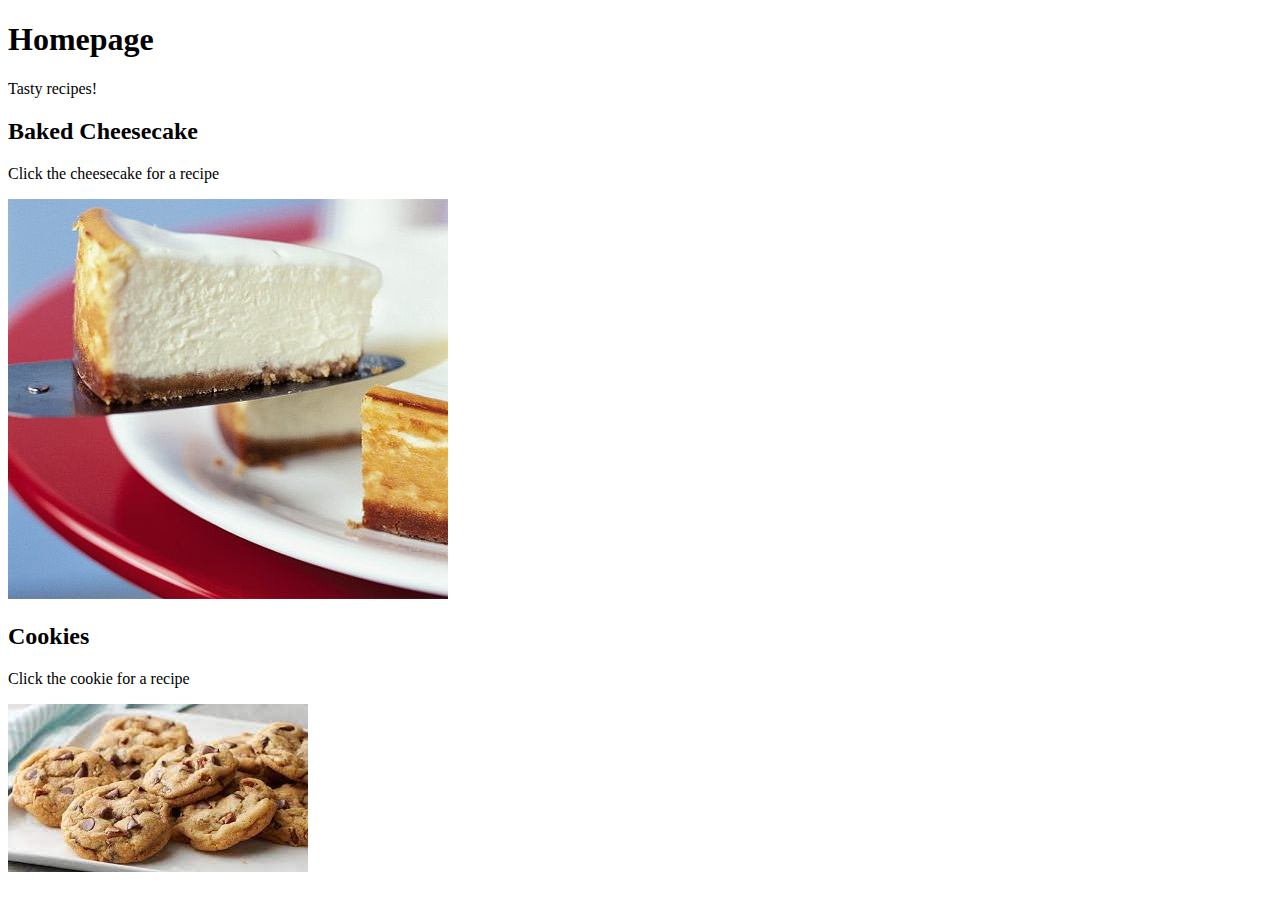
==== index.html @ 5bdfee6e "Para added to cake and cookie" ====
<!DOCTYPE html>
<html lang="en">
<head>
    <meta charset="UTF-8">
    <meta http-equiv="X-UA-Compatible" content="IE=edge">
    <meta name="viewport" content="width=device-width, initial-scale=1.0">
    <title>Odin Recipes</title>
</head>
<body>
    <h1>Homepage</h1>
    <p>Tasty recipes!</p>

    <h2>Baked Cheesecake</h2>
    <p>Click the cheesecake for a recipe</p>
    <a href="cheesecake.html"><img src="img/bcheesecake.jpg" alt="Tasty Cheesecake"></a>

    <h2>Cookies</h2>
    <p>Click the cookie for a recipe</p>
    <a href="cookies.html"><img src="img/cookies.jpeg" alt="Tasty cookies"></a>
</body>
</html>
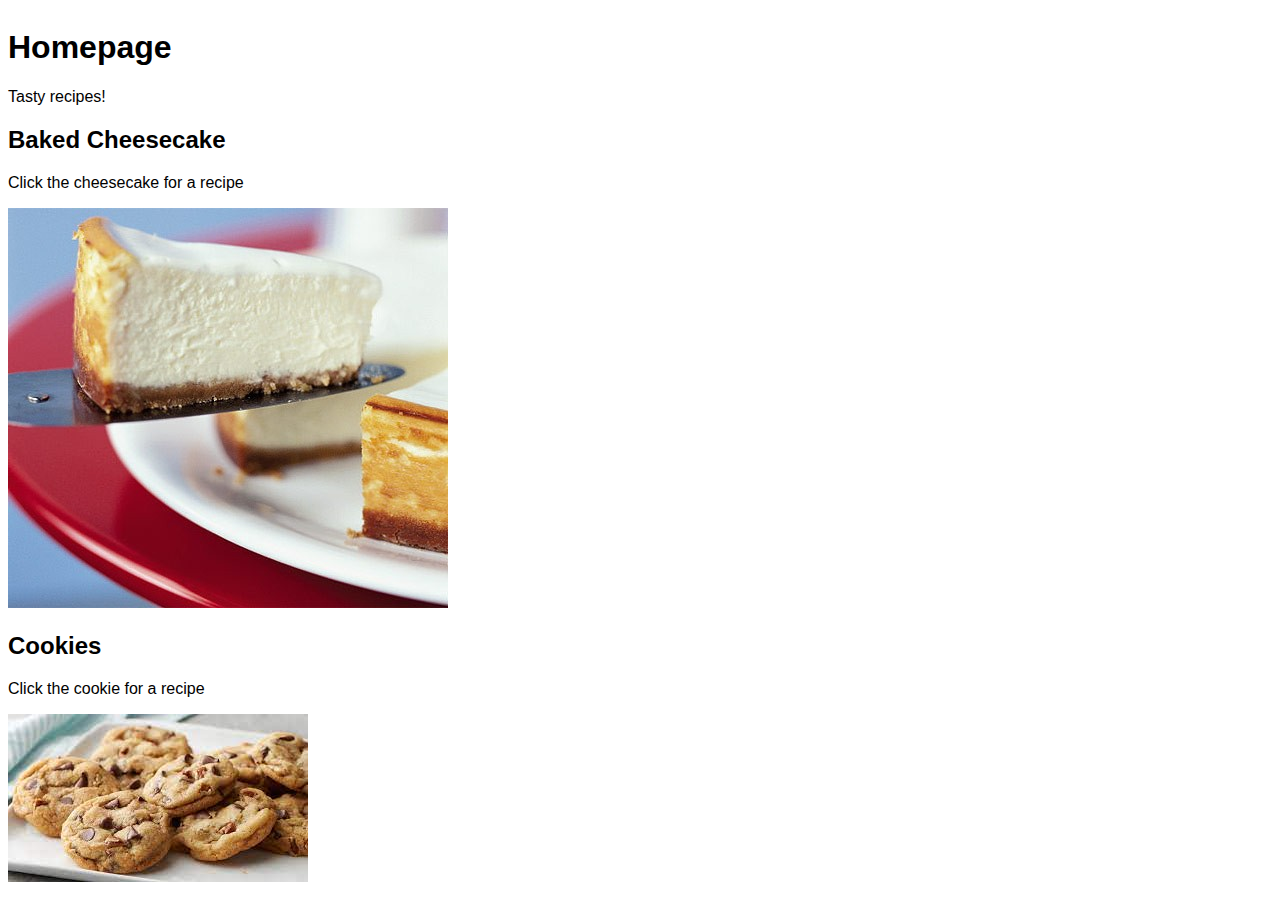
==== commit 074f230c: "Link stylesheet" ====
--- a/index.html
+++ b/index.html
@@ -4,6 +4,7 @@
     <meta charset="UTF-8">
     <meta http-equiv="X-UA-Compatible" content="IE=edge">
     <meta name="viewport" content="width=device-width, initial-scale=1.0">
+    <link rel="stylesheet" href="css/style.css">
     <title>Odin Recipes</title>
 </head>
 <body>
--- a/css/style.css
+++ b/css/style.css
@@ -0,0 +1,4 @@
+body {
+    font-family: Arial, Helvetica, sans-serif;
+    align-content: center;
+}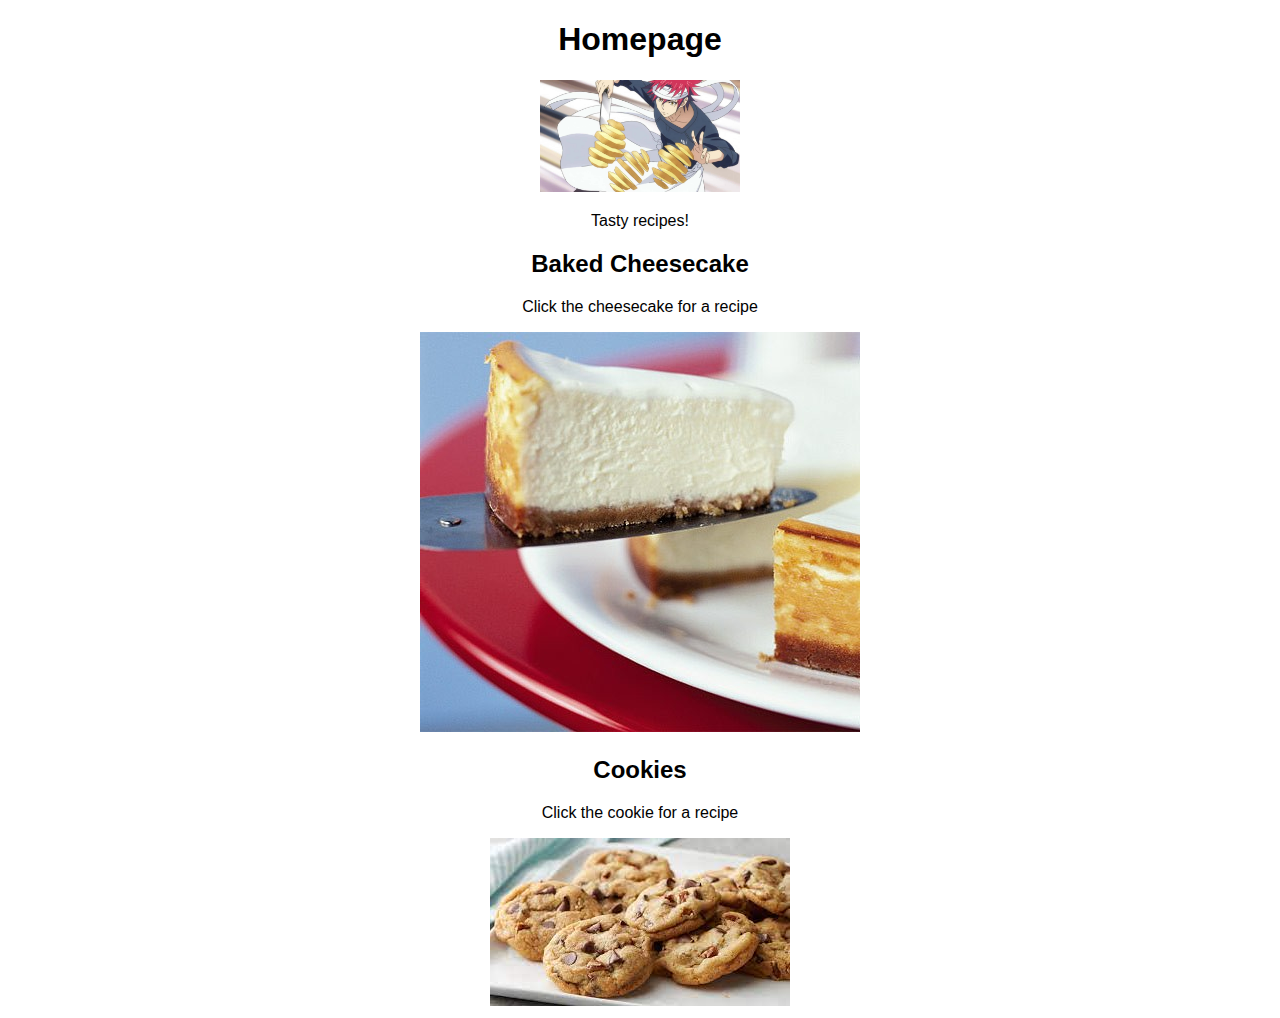
==== commit 063cdcca: "Add food wars img New img added to homepage and all text aligned to center" ====
--- a/index.html
+++ b/index.html
@@ -7,8 +7,9 @@
     <link rel="stylesheet" href="css/style.css">
     <title>Odin Recipes</title>
 </head>
-<body>
+<body class="homepage-body">
     <h1>Homepage</h1>
+    <img src="img/food-war.jpg" alt="Food wars art" class="hompage-img">
     <p>Tasty recipes!</p>
 
     <h2>Baked Cheesecake</h2>
--- a/css/style.css
+++ b/css/style.css
@@ -1,4 +1,9 @@
-body {
+.homepage-body {
     font-family: Arial, Helvetica, sans-serif;
-    align-content: center;
+    text-align: center;
+}
+
+.hompage-img{
+    height: auto;
+    width: 200px;
 }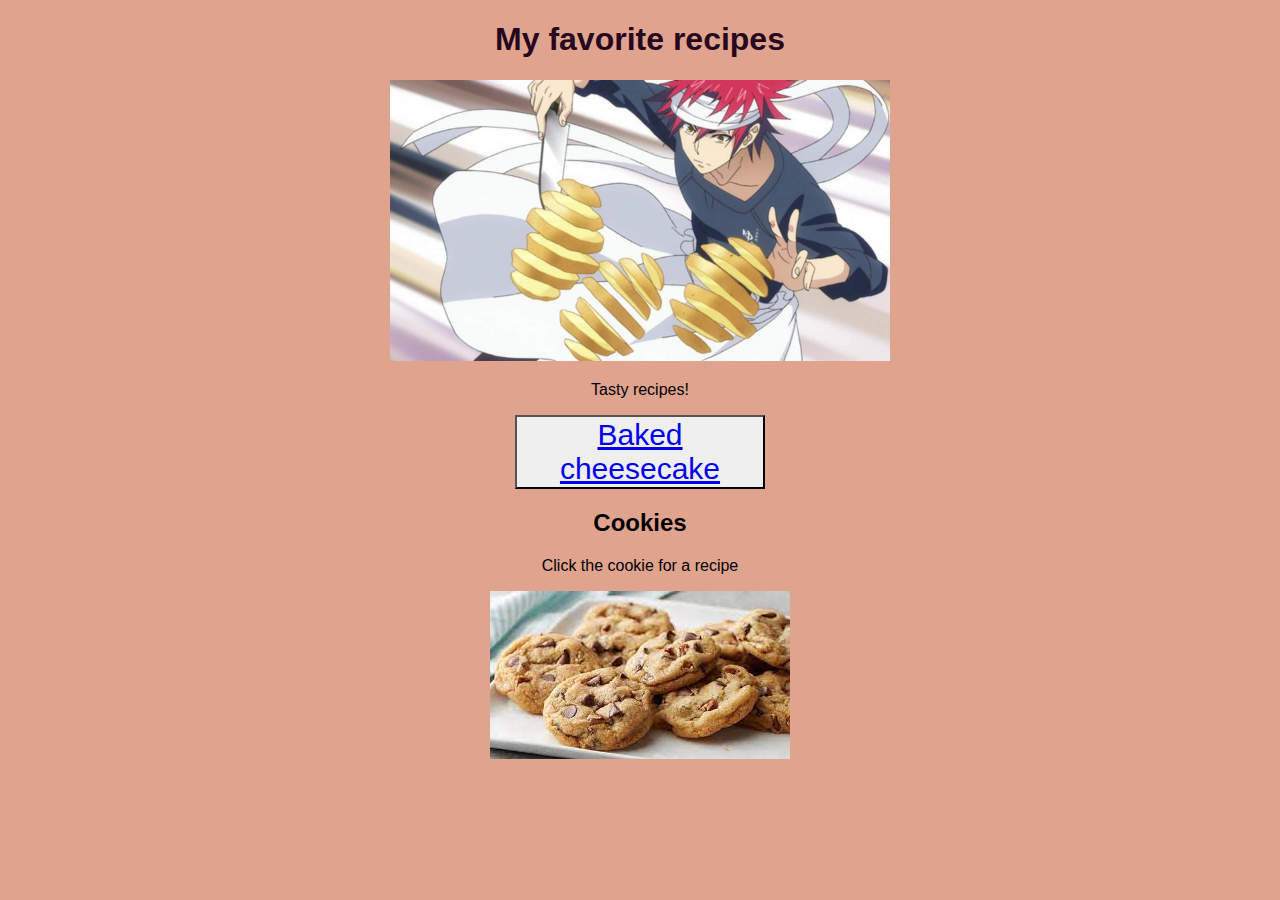
==== commit a47468a3: "Create Cheesecake anchor button This will provide a link to the cheescake recipe page" ====
--- a/index.html
+++ b/index.html
@@ -8,13 +8,12 @@
     <title>Odin Recipes</title>
 </head>
 <body class="homepage-body">
-    <h1>Homepage</h1>
-    <img src="img/food-war.jpg" alt="Food wars art" class="hompage-img">
+    <h1>My favorite recipes</h1>
+    <img src="img/food-war.jpg" alt="Food wars art" class="homepage-img">
     <p>Tasty recipes!</p>
 
-    <h2>Baked Cheesecake</h2>
-    <p>Click the cheesecake for a recipe</p>
-    <a href="cheesecake.html"><img src="img/bcheesecake.jpg" alt="Tasty Cheesecake"></a>
+    <button class="button"><a href="cheesecake.html">Baked cheesecake</a></button>
+
 
     <h2>Cookies</h2>
     <p>Click the cookie for a recipe</p>
--- a/css/style.css
+++ b/css/style.css
@@ -3,7 +3,24 @@
     text-align: center;
 }
 
-.hompage-img{
+h1 {
+    color: rgb(39, 6, 32);
+}
+
+body {
+    font-family: Arial, Helvetica, sans-serif;
+    background-color: rgb(224, 164, 142);
+}
+
+.homepage-img{
     height: auto;
-    width: 200px;
+    width: 500px;
+    border-color: black;
+}
+
+button {
+    height: auto;
+    width: 250px;
+    font-size: 30px;
+    border-color: black;
 }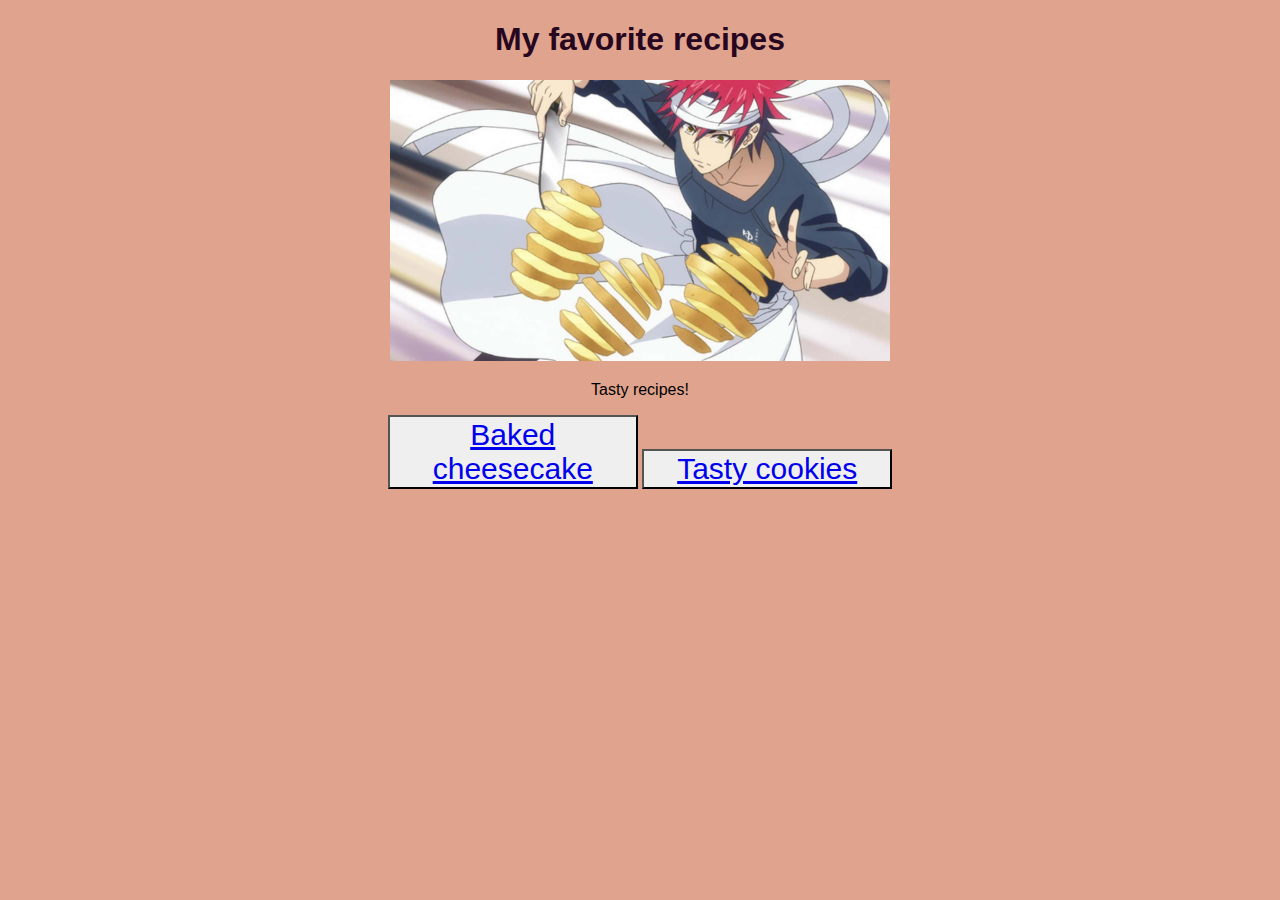
==== commit 69f15975: "Create cookie button link on homepage A cookie button link was created on home page and removing the" ====
--- a/index.html
+++ b/index.html
@@ -14,9 +14,7 @@
 
     <button class="button"><a href="cheesecake.html">Baked cheesecake</a></button>
 
-
-    <h2>Cookies</h2>
-    <p>Click the cookie for a recipe</p>
-    <a href="cookies.html"><img src="img/cookies.jpeg" alt="Tasty cookies"></a>
+    <button class="button"><a href="cookies.html">Tasty cookies</a></button>
+    
 </body>
 </html>--- a/css/style.css
+++ b/css/style.css
@@ -1,3 +1,8 @@
+body {
+    font-family: Arial, Helvetica, sans-serif;
+    background-color: rgb(224, 164, 142);
+}
+
 .homepage-body {
     font-family: Arial, Helvetica, sans-serif;
     text-align: center;
@@ -5,11 +10,6 @@
 
 h1 {
     color: rgb(39, 6, 32);
-}
-
-body {
-    font-family: Arial, Helvetica, sans-serif;
-    background-color: rgb(224, 164, 142);
 }
 
 .homepage-img{
@@ -23,4 +23,5 @@
     width: 250px;
     font-size: 30px;
     border-color: black;
+    color: aquamarine;
 }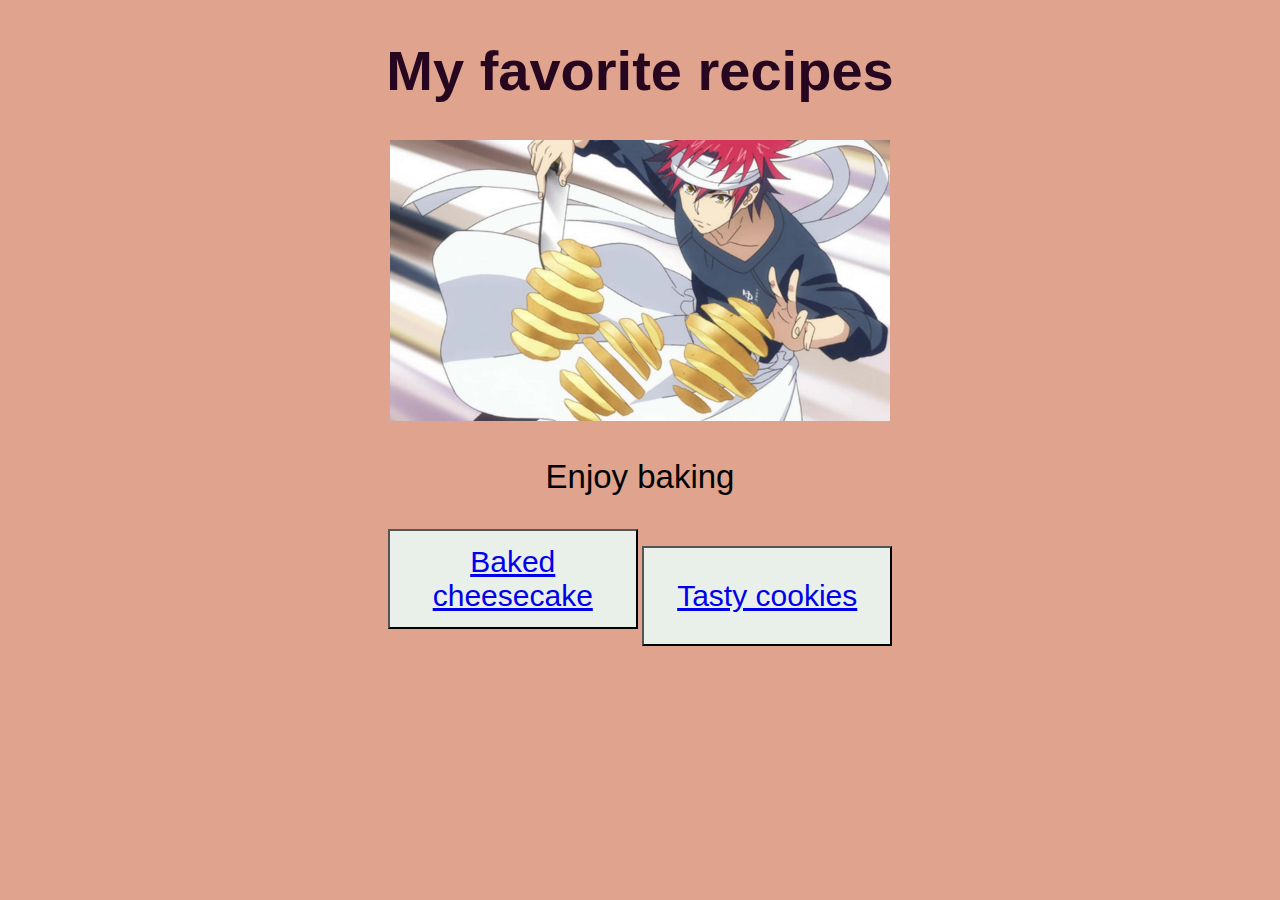
==== commit cafdddfd: "Increase font size for h1 and p" ====
--- a/index.html
+++ b/index.html
@@ -10,11 +10,13 @@
 <body class="homepage-body">
     <h1>My favorite recipes</h1>
     <img src="img/food-war.jpg" alt="Food wars art" class="homepage-img">
-    <p>Tasty recipes!</p>
+    <p>Enjoy baking</p>
 
+    <div>
     <button class="button"><a href="cheesecake.html">Baked cheesecake</a></button>
 
     <button class="button"><a href="cookies.html">Tasty cookies</a></button>
+    </div>
     
 </body>
 </html>--- a/css/style.css
+++ b/css/style.css
@@ -10,6 +10,7 @@
 
 h1 {
     color: rgb(39, 6, 32);
+    font-size: 56px;
 }
 
 .homepage-img{
@@ -18,10 +19,14 @@
     border-color: black;
 }
 
+p{
+    font-size: 33px;
+}
+
 button {
-    height: auto;
+    height: 100px;
     width: 250px;
     font-size: 30px;
     border-color: black;
-    color: aquamarine;
+    background-color: rgb(233, 240, 234);
 }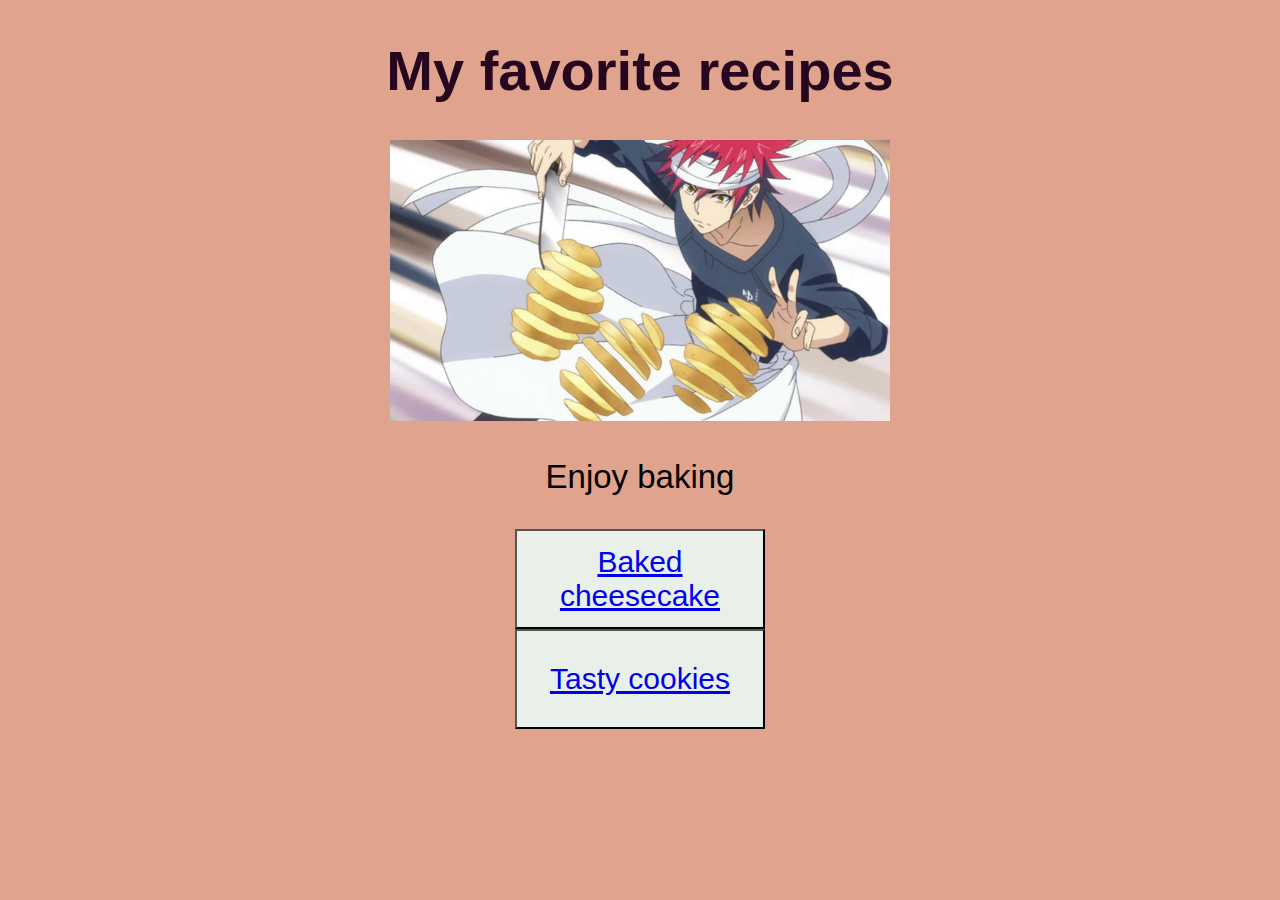
==== commit 422a69f3: "Place buttons inside div on index.html" ====
--- a/index.html
+++ b/index.html
@@ -14,7 +14,9 @@
 
     <div>
     <button class="button"><a href="cheesecake.html">Baked cheesecake</a></button>
-
+    </div>
+    
+    <div>
     <button class="button"><a href="cookies.html">Tasty cookies</a></button>
     </div>
     
